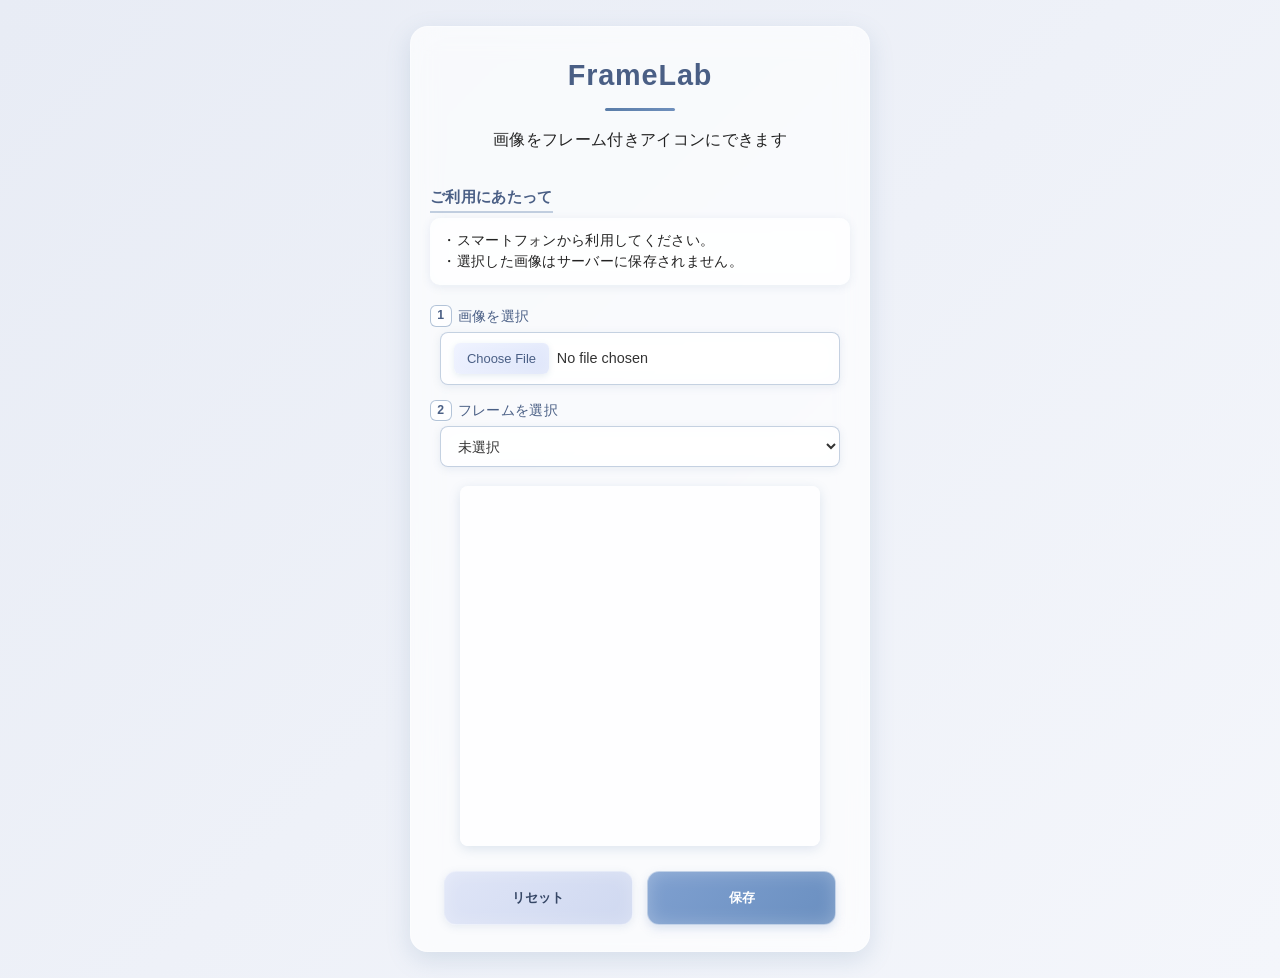
==== index.html @ 5aef04c1 "Add files via upload" ====
<!DOCTYPE html>
<html lang="ja">
<head>
  <meta charset="UTF-8">
  <meta name="viewport" content="width=device-width, initial-scale=1.0">
  <title>FrameLab</title>
  <link rel="stylesheet" href="style.css">
</head>
<body>

  <div class="app-card">

    <header>
      <h1>FrameLab</h1>
      <p class="description">画像をフレーム付きアイコンにできます</p>
    </header>

    <section class="notice">
      <h2>ご利用にあたって</h2>
      <p>
        ・スマートフォンから利用してください。<br>
        ・選択した画像はサーバーに保存されません。
      </p>
    </section>

    <main>
      <!-- 画像選択 -->
      <label><span class="step-badge">1</span> 画像を選択</label>
      <input type="file" id="imageInput" accept="image/*">

      <!-- フレーム選択 -->
      <label><span class="step-badge">2</span> フレームを選択</label>
      <select id="frameSelect">
        <option value="">選択してください</option>
      </select>

      <!-- キャンバス -->
      <canvas id="canvas"></canvas>

      <!-- 保存・リセット（横並び） -->
      <div class="button-row">
        <button id="saveBtn" class="btn-save">保存</button>
        <button id="resetBtn" class="btn-reset">リセット</button>
      </div>
    </main>

  </div>

  <script src="script.js"></script>
</body>
</html>
---- style.css ----
/* ================================
   Base
================================ */
html, body {
  margin: 0;
  padding: 0;
  font-family: "Noto Sans JP", sans-serif;
  font-weight: 400;
  background: linear-gradient(135deg, #e8ecf5 0%, #f4f6fb 100%);
  color: #222;
  text-align: center;
  line-height: 1.6;
  letter-spacing: 0.02em;
}

/* ================================
   Card (Glass UI)
================================ */
.app-card {
  width: 92%;
  max-width: 420px;
  margin: 1.6em auto;
  padding: 1.6em 1.2em;
  background: rgba(255,255,255,0.65);
  backdrop-filter: blur(14px);
  border-radius: 18px;
  border: 1px solid rgba(255,255,255,0.45);
  box-shadow:
    0 8px 24px rgba(90,125,168,0.18),
    inset 0 0 40px rgba(255,255,255,0.18);
}

/* ================================
   Header
================================ */
header h1 {
  font-size: 1.8em;
  font-weight: 600;
  margin: 0;
  letter-spacing: 0.03em;
  color: #4a5f85;
}

header h1::after {
  content: "";
  display: block;
  width: 70px;
  height: 3px;
  background: linear-gradient(90deg, #5a7da8, #6f8fbc);
  margin: 10px auto 0;
  border-radius: 2px;
}

/* ================================
   Notice
================================ */
.notice {
  margin: 1.2em auto;
  text-align: left;
}

.notice h2 {
  font-size: 0.95em;
  font-weight: 600;
  color: #4a5f85;
  border-bottom: 2px solid rgba(90,125,168,0.35);
  display: inline-block;
  padding-bottom: 2px;
  margin-bottom: 0.3em;
}

.notice p {
  background: rgba(255,255,255,0.55);
  backdrop-filter: blur(10px);
  border-radius: 10px;
  box-shadow: 0 2px 10px rgba(90,125,168,0.12);
  font-size: 0.85em;
  margin-top: 0;
  padding: 0.9em;
}

/* ================================
   Labels
================================ */
label {
  display: flex;
  align-items: center;
  font-weight: 500;
  margin: 1em 0 0.3em;
  font-size: 0.9em;
  color: #4a5f85;
}

.step-badge {
  display: inline-flex;
  justify-content: center;
  align-items: center;
  width: 1.6em;
  height: 1.6em;
  margin-right: 0.5em;
  font-size: 0.85em;
  font-weight: 600;
  color: #4a5f85;
  border-radius: 6px;
  border: 1.5px solid rgba(90,125,168,0.45);
  background: rgba(255,255,255,0.55);
  backdrop-filter: blur(6px);
}

/* ================================
   Inputs
================================ */
input[type="file"],
select {
  width: 100%;
  max-width: 400px;
  padding: 0.7em 0.9em;
  font-size: 0.9em;
  color: #333;
  background: rgba(255,255,255,0.65);
  backdrop-filter: blur(10px);
  border: 1.5px solid rgba(90,125,168,0.35);
  border-radius: 8px;
  box-shadow: 0 2px 8px rgba(90,125,168,0.12);
  transition: 0.2s ease;
  box-sizing: border-box;
}

input[type="file"]:hover,
select:hover {
  background: rgba(255,255,255,0.75);
  border-color: rgba(90,125,168,0.55);
}

input[type="file"]:focus,
select:focus {
  outline: none;
  border-color: rgba(90,125,168,0.75);
  box-shadow: 0 0 0 3px rgba(90,125,168,0.15);
}

/* ================================
   File Button（太字解除・フォント統一）
================================ */
input[type="file"]::-webkit-file-upload-button {
  margin-right: 0.6em;
  padding: 0.6em 1em;
  background: linear-gradient(135deg, #eef2ff, #dfe6fa);
  border: none;
  border-radius: 6px;
  color: #4a5f85;

  font-family: "Noto Sans JP", sans-serif;
  font-weight: 400; /* ← 太字解除 */
  font-size: 0.9em;

  cursor: pointer;
  transition: 0.25s ease;
  box-shadow:
    0 2px 6px rgba(90,125,168,0.15),
    inset 0 0 12px rgba(255,255,255,0.25);
}

input[type="file"]::-webkit-file-upload-button:hover {
  background: linear-gradient(135deg, #e3e8ff, #d6defa);
  box-shadow:
    0 4px 10px rgba(90,125,168,0.22),
    inset 0 0 18px rgba(255,255,255,0.3);
}

/* ================================
   Canvas
================================ */
canvas {
  width: 100%;
  max-width: 360px;
  height: 360px;
  display: block;
  margin: 1.2em auto;
  background: rgba(255,255,255,0.75);
  border-radius: 8px;
  box-shadow:
    0 3px 12px rgba(90,125,168,0.18),
    inset 0 0 30px rgba(255,255,255,0.25);
  touch-action: none;
}

/* ================================
   Buttons（左＝リセット／右＝保存）
================================ */
.button-row {
  display: flex;
  justify-content: center;
  align-items: center;
  gap: 0.9em;
  margin-top: 1.6em;
  flex-wrap: nowrap;
}

/* リセット（白ガラス） */
.button-row .btn-reset {
  order: 1;
  width: 45%;
  min-width: 120px;
  height: 54px;
  border-radius: 12px;
  background: linear-gradient(135deg, #dfe5f7, #cfd8f0);
  color: #364766;
  border: 1px solid rgba(255,255,255,0.45);
  font-weight: 600;
  cursor: pointer;
  position: relative;
  overflow: hidden;
  box-shadow:
    0 2px 8px rgba(90,125,168,0.12),
    inset 0 0 18px rgba(255,255,255,0.28);
  transition: 0.25s ease;
}

.button-row .btn-reset:hover {
  background: linear-gradient(135deg, #f0f3fb, #e4e9f9);
  transform: translateY(-2px);
}

/* 保存（青紫） */
.button-row .btn-save {
  order: 2;
  width: 45%;
  min-width: 120px;
  height: 54px;
  border-radius: 12px;
  background: linear-gradient(135deg, #7fa0d0, #6a8fc0);
  color: #fff;
  border: 1px solid rgba(255,255,255,0.55);
  font-weight: 600;
  cursor: pointer;
  position: relative;
  overflow: hidden;
  box-shadow:
    0 4px 10px rgba(122,150,200,0.25),
    inset 0 0 18px rgba(255,255,255,0.25);
  transition: 0.25s ease;
}

.button-row .btn-save:hover {
  background: linear-gradient(135deg, #8fb2e0, #7698c8);
  transform: translateY(-2px);
}

/* スマホ対応 */
@media (max-width: 600px) {
  .button-row {
    flex-direction: row;
    gap: 0.8em;
    margin-top: 2em;
  }

  .button-row button {
    width: 44%;
    min-width: 110px;
  }
}
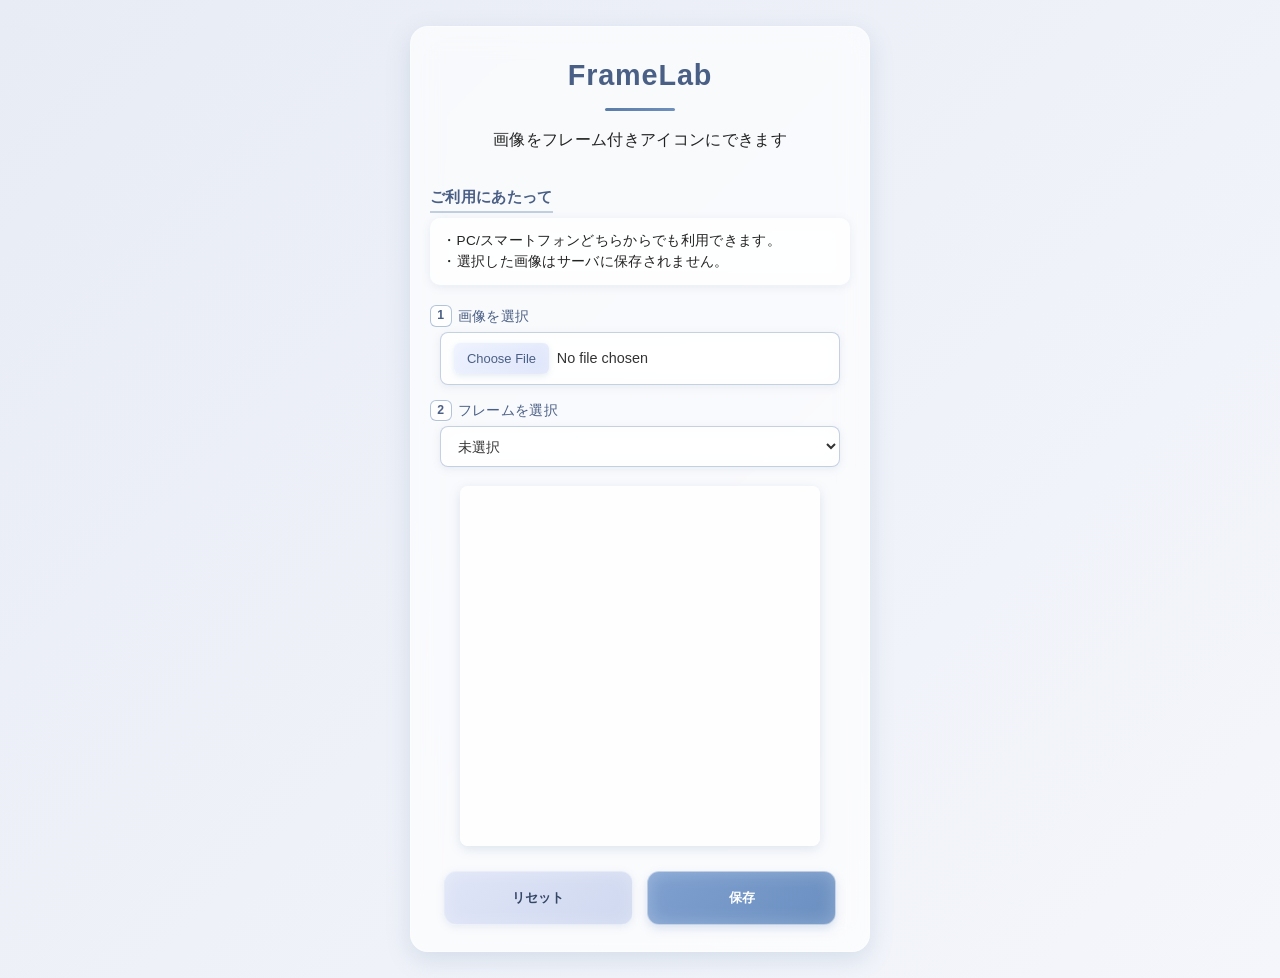
==== commit cb518f76: "Update index.html" ====
--- a/index.html
+++ b/index.html
@@ -18,26 +18,26 @@
     <section class="notice">
       <h2>ご利用にあたって</h2>
       <p>
-        ・スマートフォンから利用してください。<br>
-        ・選択した画像はサーバーに保存されません。
+        ・PC/スマートフォンどちらからでも利用できます。<br>
+        ・選択した画像はサーバに保存されません。
       </p>
     </section>
 
     <main>
-      <!-- 画像選択 -->
+      <!-- Image Selection -->
       <label><span class="step-badge">1</span> 画像を選択</label>
       <input type="file" id="imageInput" accept="image/*">
 
-      <!-- フレーム選択 -->
+      <!-- Frame Selection -->
       <label><span class="step-badge">2</span> フレームを選択</label>
       <select id="frameSelect">
         <option value="">選択してください</option>
       </select>
 
-      <!-- キャンバス -->
+      <!-- Canvas -->
       <canvas id="canvas"></canvas>
 
-      <!-- 保存・リセット（横並び） -->
+      <!-- Save & Reset -->
       <div class="button-row">
         <button id="saveBtn" class="btn-save">保存</button>
         <button id="resetBtn" class="btn-reset">リセット</button>
--- a/style.css
+++ b/style.css
@@ -140,7 +140,7 @@
 }
 
 /* ================================
-   File Button（太字解除・フォント統一）
+   File Button (Remove bold / unify font)
 ================================ */
 input[type="file"]::-webkit-file-upload-button {
   margin-right: 0.6em;
@@ -151,7 +151,7 @@
   color: #4a5f85;
 
   font-family: "Noto Sans JP", sans-serif;
-  font-weight: 400; /* ← 太字解除 */
+  font-weight: 400; /* ← Remove bold */
   font-size: 0.9em;
 
   cursor: pointer;
@@ -186,7 +186,7 @@
 }
 
 /* ================================
-   Buttons（左＝リセット／右＝保存）
+   Buttons (Left = Reset / Right = Save)
 ================================ */
 .button-row {
   display: flex;
@@ -197,7 +197,7 @@
   flex-wrap: nowrap;
 }
 
-/* リセット（白ガラス） */
+/* Reset (White glass) */
 .button-row .btn-reset {
   order: 1;
   width: 45%;
@@ -222,7 +222,7 @@
   transform: translateY(-2px);
 }
 
-/* 保存（青紫） */
+/* Save (Blue-purple) */
 .button-row .btn-save {
   order: 2;
   width: 45%;
@@ -247,7 +247,7 @@
   transform: translateY(-2px);
 }
 
-/* スマホ対応 */
+/* Mobile support */
 @media (max-width: 600px) {
   .button-row {
     flex-direction: row;
